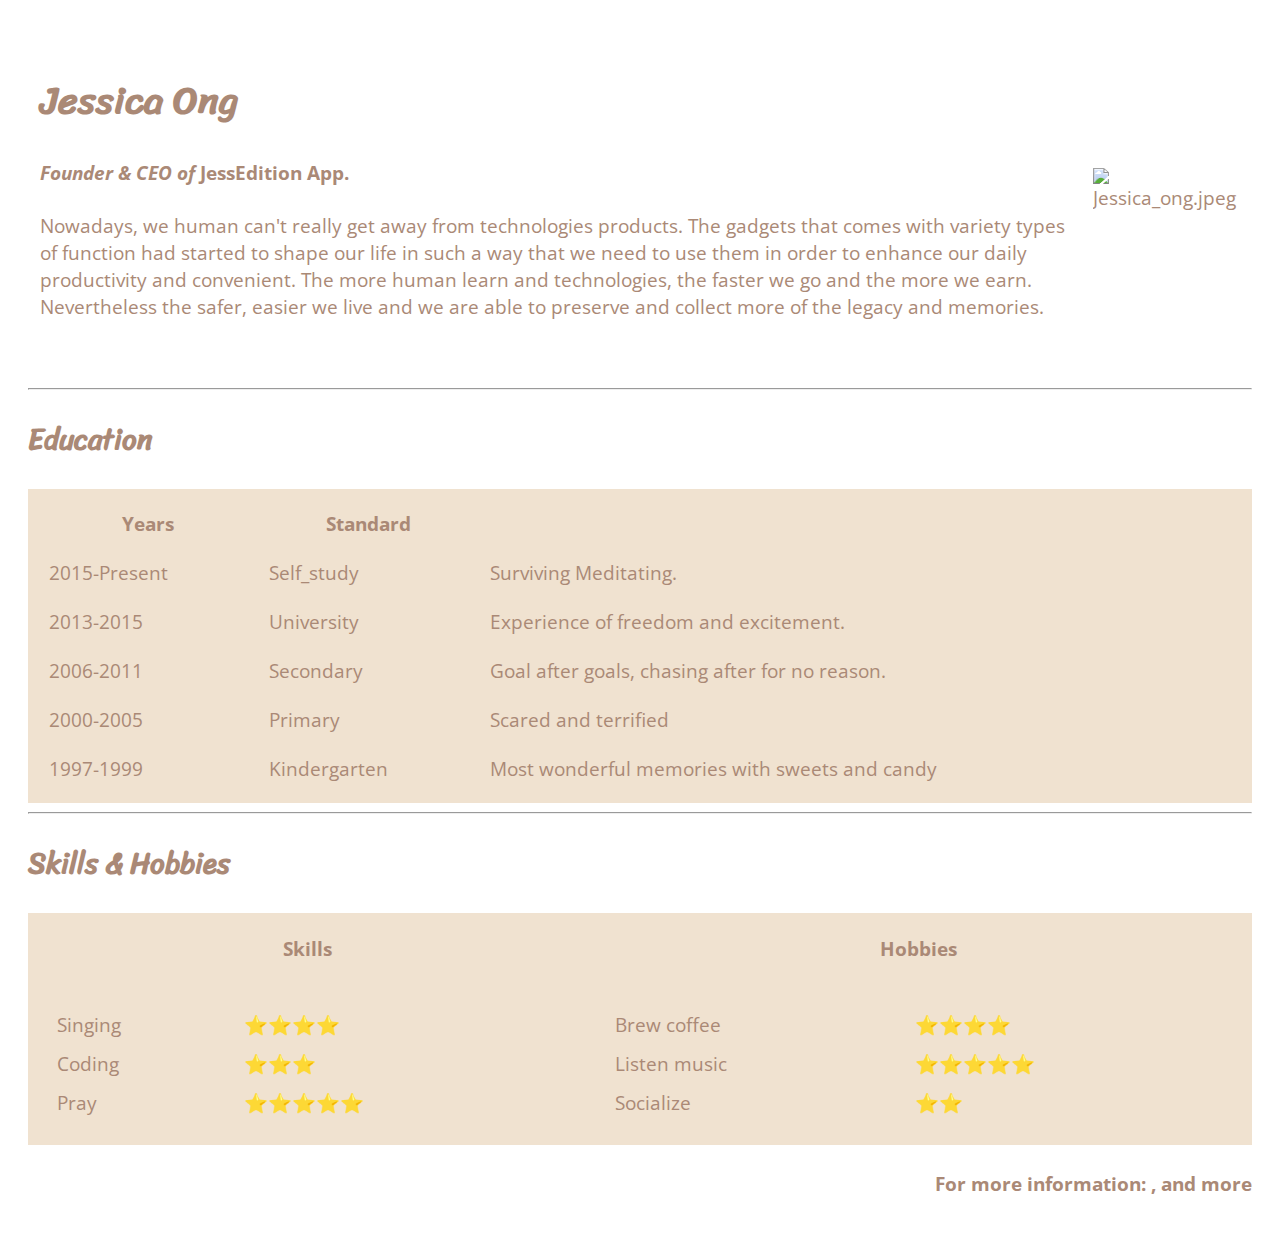
==== index.html @ 76d8a4c1 "reupload" ====
<!doctype html>
<!--type ! with Tab->|-->

<html lang="en">
<head>
    <meta charset="UTF-8">
    <meta name="viewport"
          content="width=device-width, user-scalable=no, initial-scale=1.0, maximum-scale=1.0, minimum-scale=1.0">
    <meta http-equiv="X-UA-Compatible" content="ie=edge">
    <title>💆 Jessica's Personal Site</title>

    <link rel="stylesheet" href="style.css">
    <link rel="stylesheet" href="https://use.fontawesome.com/releases/v5.15.2/css/all.css"
          integrity="sha384-vSIIfh2YWi9wW0r9iZe7RJPrKwp6bG+s9QZMoITbCckVJqGCCRhc+ccxNcdpHuYu" crossorigin="anonymous">
    <link rel="preconnect" href="https://fonts.gstatic.com">
    <link href="https://fonts.googleapis.com/css2?family=Open+Sans+Condensed:wght@300&family=Sriracha&display=swap" rel="stylesheet">


</head>
<body>
    <table cellpadding="10">
        <tr>
            <td>
                <h1 style="bold" align="left" class="title"><strong>Jessica Ong</strong></h1>
                <h4 style="italic" align="left"><em>Founder & CEO of </em>JessEdition App.</h4>

                <p>Nowadays, we human can't really get away from technologies products. The gadgets that comes
                    with variety types of function had started to shape our life in such a way that we need to use
                    them in order to enhance our daily productivity and convenient. The more human learn and
                    technologies, the faster we go and the more we earn. Nevertheless the safer, easier we live and
                    we are able to preserve and collect more of the legacy and memories.</p>
            </td>
            <td>
                <img src="https://scontent.fmkz1-1.fna.fbcdn.net/v/t1.0-9/117292083_3218797604852823_1722191204954927386_o.jpg?_nc_cat=104&ccb=2&_nc_sid=09cbfe&_nc_ohc=KX-00AzHoAAAX-_Inof&_nc_ht=scontent.fmkz1-1.fna&oh=eb17e595bdad2d4867b7f76d05fdeba0&oe=6040065A"
                     width="200" alt="Jessica_ong.jpeg">
            </td>
        </tr>
    </table>
    <br>
    <hr>

    <h2 class="title"><strong>Education</strong></h2>
    <table cellspacing="20" class="second_table">
        <tr>
            <th>Years</th>
            <th>Standard</th>
            <th></th>
        </tr>
        <tr>
            <td>2015-Present</td>
            <td>Self_study</td>
            <td>Surviving Meditating.</td>
        </tr>
        <tr>
            <td>2013-2015</td>
            <td>University</td>
            <td>Experience of freedom and excitement.</td>
        </tr>
        <tr>
            <td>2006-2011</td>
            <td>Secondary</td>
            <td>Goal after goals, chasing after for no reason.</td>
        </tr>
        <tr>
            <td>2000-2005</td>
            <td>Primary</td>
            <td>Scared and terrified</td>
        </tr>
        <tr>
            <td>1997-1999</td>
            <td>Kindergarten</td>
            <td>Most wonderful memories with sweets and candy</td>
        </tr>
    </table>
<hr>
<h2 class="title">Skills & Hobbies</h2>
<table cellpadding="20" class="third_table">
    <tr>
        <th class="data_title">Skills</th>
        <th class="data_title">Hobbies</th>
    </tr>
    <tr>
        <td>
            <table cellpadding="5">
                <tr><td>Singing</td><td>⭐⭐⭐⭐</td></tr>
                <tr><td>Coding</td><td>⭐⭐⭐</td></tr>
                <tr><td>Pray</td><td>⭐⭐⭐⭐⭐</td></tr>
            </table>
        </td>
        <td>
            <table cellpadding="5">
                <tr><td>Brew coffee</td><td>⭐⭐⭐⭐</td></tr>
                <tr><td>Listen music</td><td>⭐⭐⭐⭐⭐</td></tr>
                <tr><td>Socialize</td><td>⭐⭐</td></tr>
            </table>
        </td>
    </tr>
</table>
<footer>
   <h4 align="right">For more information:
        <a href="https://www.facebook.com/Jsica502/"><i class="fab fa-facebook fa-2x" style="color: skyblue;"></i></a>
       , and more <a href="contact.html"><i class="fas fa-comment-dots fa-2x"></i></a>
   </h4>
</footer>
</body>
</html>
---- style.css ----
body{
    padding: 20px;
    color: #aa8976;
    font-family: 'Open Sans Condensed', sans-serif;
    font-size: larger;
}

table{
    width: 100%;
}

.title{
    font-family: 'Sriracha', cursive;
}


.second_table{
    background-color: #f0e2d0 ;
}

.third_table{
    background-color: #f0e2d0 ;
}

.greeting{
    color: white;
    font-family: 'Sriracha', cursive;
    text-align:center;
    font-size: xxl;
    padding-top: 5%;
}

.form{
    color: white;
    width: 80%;
    margin: auto;
    font-family: serif;
    font-size: larger;
}

.btn-primary{
    margin-left: 90%;
}
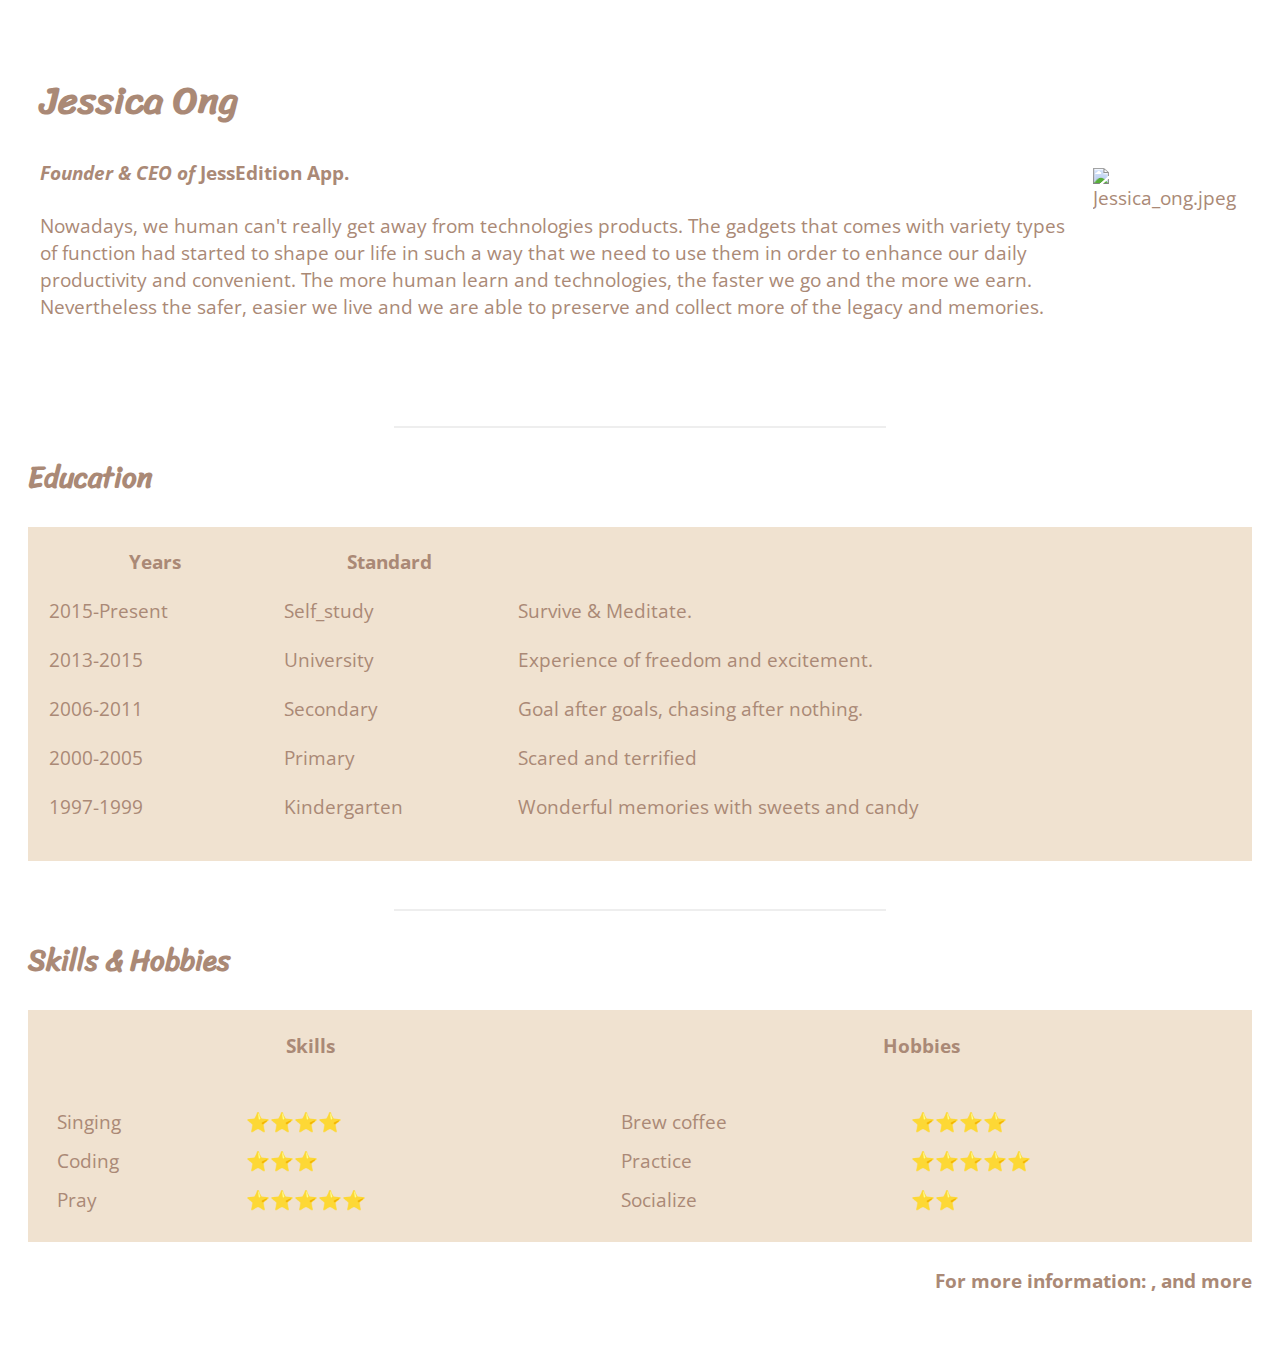
==== commit ed9d70d8: "updated" ====
--- a/index.html
+++ b/index.html
@@ -37,10 +37,10 @@
         </tr>
     </table>
     <br>
-    <hr>
+    <hr class="hr">
 
     <h2 class="title"><strong>Education</strong></h2>
-    <table cellspacing="20" class="second_table">
+    <table cellspacing="20" class="second_table" style="padding-bottom: 20px;">
         <tr>
             <th>Years</th>
             <th>Standard</th>
@@ -49,7 +49,7 @@
         <tr>
             <td>2015-Present</td>
             <td>Self_study</td>
-            <td>Surviving Meditating.</td>
+            <td>Survive & Meditate.</td>
         </tr>
         <tr>
             <td>2013-2015</td>
@@ -59,7 +59,7 @@
         <tr>
             <td>2006-2011</td>
             <td>Secondary</td>
-            <td>Goal after goals, chasing after for no reason.</td>
+            <td>Goal after goals, chasing after nothing.</td>
         </tr>
         <tr>
             <td>2000-2005</td>
@@ -69,10 +69,10 @@
         <tr>
             <td>1997-1999</td>
             <td>Kindergarten</td>
-            <td>Most wonderful memories with sweets and candy</td>
+            <td>Wonderful memories with sweets and candy</td>
         </tr>
     </table>
-<hr>
+<hr class="hr">
 <h2 class="title">Skills & Hobbies</h2>
 <table cellpadding="20" class="third_table">
     <tr>
@@ -90,7 +90,7 @@
         <td>
             <table cellpadding="5">
                 <tr><td>Brew coffee</td><td>⭐⭐⭐⭐</td></tr>
-                <tr><td>Listen music</td><td>⭐⭐⭐⭐⭐</td></tr>
+                <tr><td>Practice</td><td>⭐⭐⭐⭐⭐</td></tr>
                 <tr><td>Socialize</td><td>⭐⭐</td></tr>
             </table>
         </td>
--- a/style.css
+++ b/style.css
@@ -40,4 +40,17 @@
 
 .btn-primary{
     margin-left: 90%;
+}
+
+.hr{
+    display: block;
+    margin-top: 2.5em;
+    margin-bottom: 0.5em;
+    margin-left: auto;
+    margin-right: auto;
+    color:#f0e2d0;
+    border-top: none;
+    border-style: groove;
+    border-width: 1px;
+    width: 40%;
 }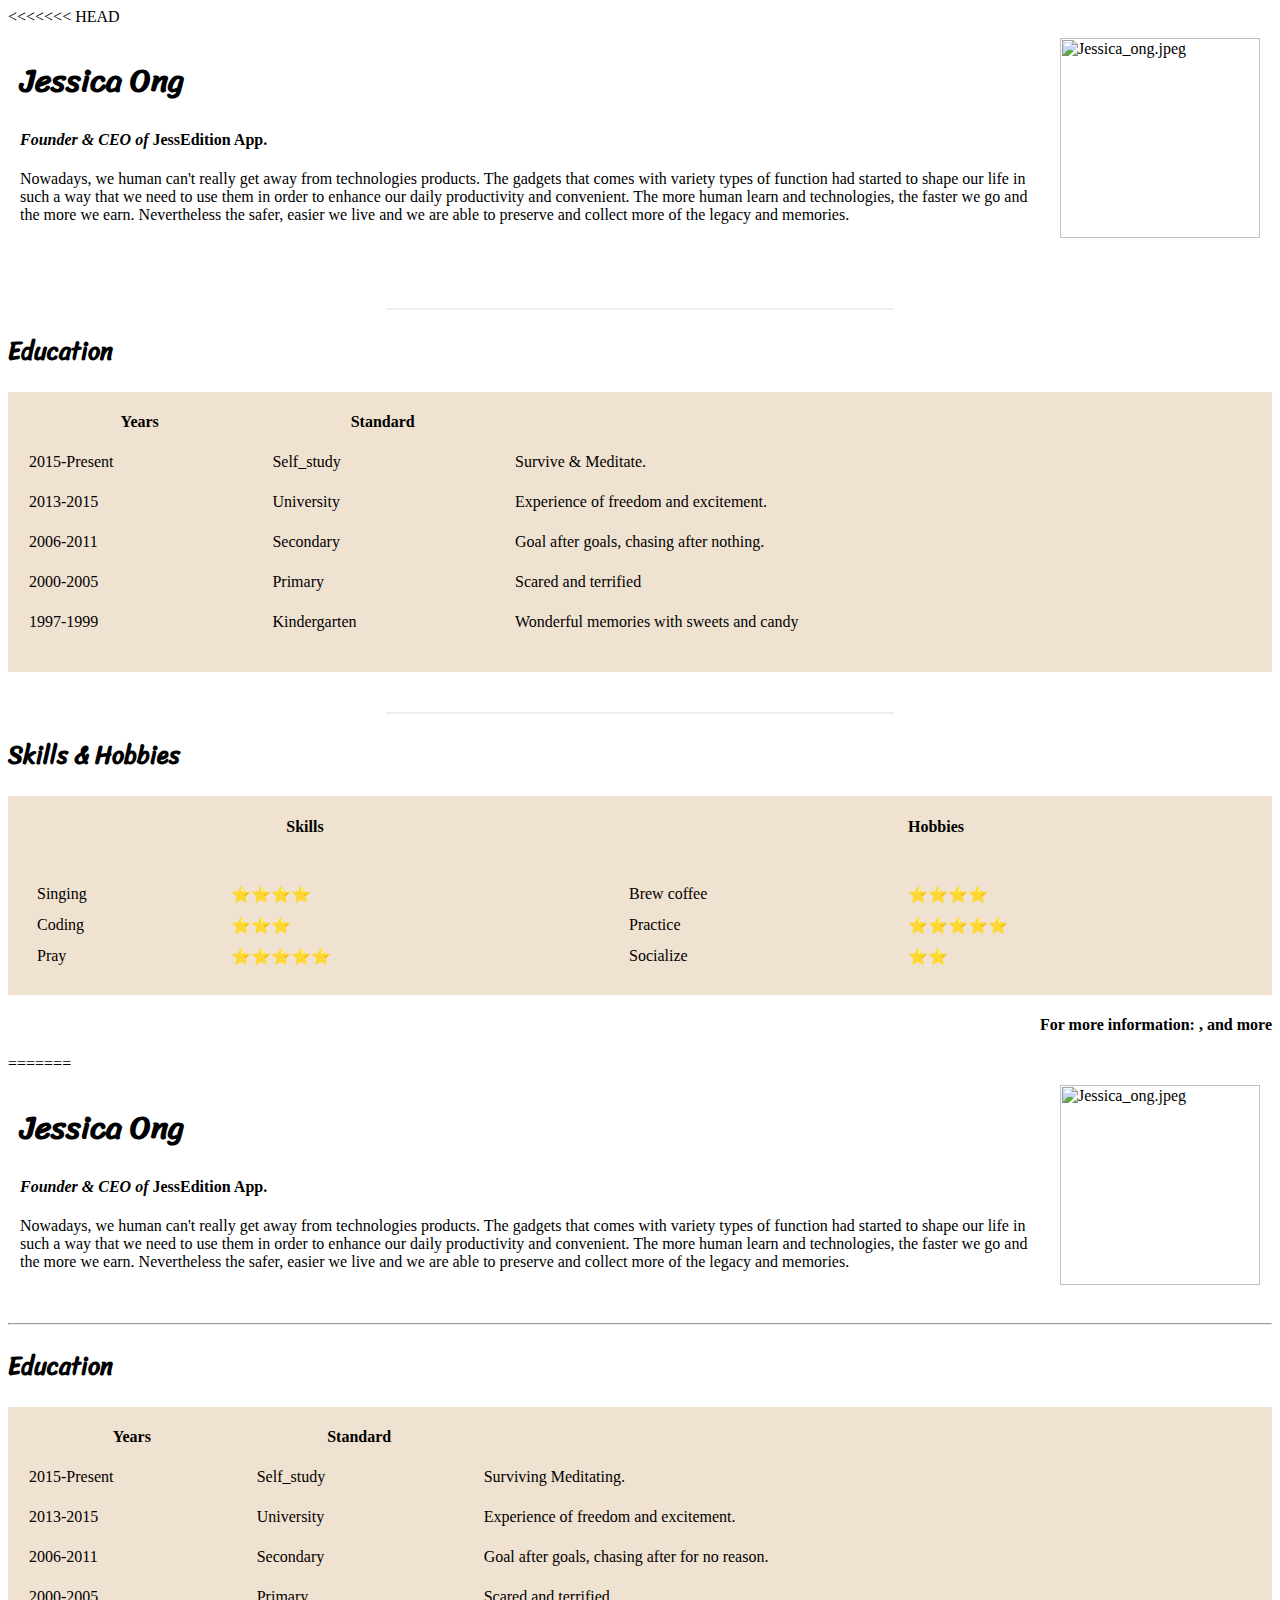
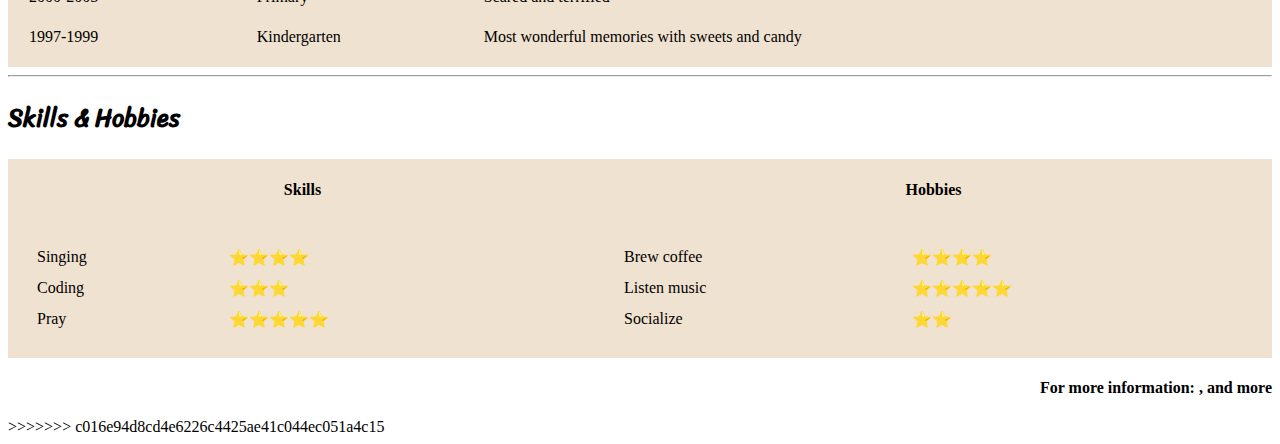
==== commit 43771ccf: "updated forcefully" ====
--- a/index.html
+++ b/index.html
@@ -1,3 +1,4 @@
+<<<<<<< HEAD
 <!doctype html>
 <!--type ! with Tab->|-->
 
@@ -104,3 +105,111 @@
 </footer>
 </body>
 </html>
+=======
+<!doctype html>
+<!--type ! with Tab->|-->
+
+<html lang="en">
+<head>
+    <meta charset="UTF-8">
+    <meta name="viewport"
+          content="width=device-width, user-scalable=no, initial-scale=1.0, maximum-scale=1.0, minimum-scale=1.0">
+    <meta http-equiv="X-UA-Compatible" content="ie=edge">
+    <title>💆 Jessica's Personal Site</title>
+
+    <link rel="stylesheet" href="style.css">
+    <link rel="stylesheet" href="https://use.fontawesome.com/releases/v5.15.2/css/all.css"
+          integrity="sha384-vSIIfh2YWi9wW0r9iZe7RJPrKwp6bG+s9QZMoITbCckVJqGCCRhc+ccxNcdpHuYu" crossorigin="anonymous">
+    <link rel="preconnect" href="https://fonts.gstatic.com">
+    <link href="https://fonts.googleapis.com/css2?family=Open+Sans+Condensed:wght@300&family=Sriracha&display=swap" rel="stylesheet">
+
+
+</head>
+<body>
+    <table cellpadding="10">
+        <tr>
+            <td>
+                <h1 style="bold" align="left" class="title"><strong>Jessica Ong</strong></h1>
+                <h4 style="italic" align="left"><em>Founder & CEO of </em>JessEdition App.</h4>
+
+                <p>Nowadays, we human can't really get away from technologies products. The gadgets that comes
+                    with variety types of function had started to shape our life in such a way that we need to use
+                    them in order to enhance our daily productivity and convenient. The more human learn and
+                    technologies, the faster we go and the more we earn. Nevertheless the safer, easier we live and
+                    we are able to preserve and collect more of the legacy and memories.</p>
+            </td>
+            <td>
+                <img src="https://scontent.fmkz1-1.fna.fbcdn.net/v/t1.0-9/117292083_3218797604852823_1722191204954927386_o.jpg?_nc_cat=104&ccb=2&_nc_sid=09cbfe&_nc_ohc=KX-00AzHoAAAX-_Inof&_nc_ht=scontent.fmkz1-1.fna&oh=eb17e595bdad2d4867b7f76d05fdeba0&oe=6040065A"
+                     width="200" alt="Jessica_ong.jpeg">
+            </td>
+        </tr>
+    </table>
+    <br>
+    <hr>
+
+    <h2 class="title"><strong>Education</strong></h2>
+    <table cellspacing="20" class="second_table">
+        <tr>
+            <th>Years</th>
+            <th>Standard</th>
+            <th></th>
+        </tr>
+        <tr>
+            <td>2015-Present</td>
+            <td>Self_study</td>
+            <td>Surviving Meditating.</td>
+        </tr>
+        <tr>
+            <td>2013-2015</td>
+            <td>University</td>
+            <td>Experience of freedom and excitement.</td>
+        </tr>
+        <tr>
+            <td>2006-2011</td>
+            <td>Secondary</td>
+            <td>Goal after goals, chasing after for no reason.</td>
+        </tr>
+        <tr>
+            <td>2000-2005</td>
+            <td>Primary</td>
+            <td>Scared and terrified</td>
+        </tr>
+        <tr>
+            <td>1997-1999</td>
+            <td>Kindergarten</td>
+            <td>Most wonderful memories with sweets and candy</td>
+        </tr>
+    </table>
+<hr>
+<h2 class="title">Skills & Hobbies</h2>
+<table cellpadding="20" class="third_table">
+    <tr>
+        <th class="data_title">Skills</th>
+        <th class="data_title">Hobbies</th>
+    </tr>
+    <tr>
+        <td>
+            <table cellpadding="5">
+                <tr><td>Singing</td><td>⭐⭐⭐⭐</td></tr>
+                <tr><td>Coding</td><td>⭐⭐⭐</td></tr>
+                <tr><td>Pray</td><td>⭐⭐⭐⭐⭐</td></tr>
+            </table>
+        </td>
+        <td>
+            <table cellpadding="5">
+                <tr><td>Brew coffee</td><td>⭐⭐⭐⭐</td></tr>
+                <tr><td>Listen music</td><td>⭐⭐⭐⭐⭐</td></tr>
+                <tr><td>Socialize</td><td>⭐⭐</td></tr>
+            </table>
+        </td>
+    </tr>
+</table>
+<footer>
+   <h4 align="right">For more information:
+        <a href="https://www.facebook.com/Jsica502/"><i class="fab fa-facebook fa-2x" style="color: skyblue;"></i></a>
+       , and more <a href="contact.html"><i class="fas fa-comment-dots fa-2x"></i></a>
+   </h4>
+</footer>
+</body>
+</html>
+>>>>>>> c016e94d8cd4e6226c4425ae41c044ec051a4c15
--- a/style.css
+++ b/style.css
@@ -1,3 +1,4 @@
+<<<<<<< HEAD
 body{
     padding: 20px;
     color: #aa8976;
@@ -53,4 +54,48 @@
     border-style: groove;
     border-width: 1px;
     width: 40%;
+=======
+body{
+    padding: 20px;
+    color: #aa8976;
+    font-family: 'Open Sans Condensed', sans-serif;
+    font-size: larger;
+}
+
+table{
+    width: 100%;
+}
+
+.title{
+    font-family: 'Sriracha', cursive;
+}
+
+
+.second_table{
+    background-color: #f0e2d0 ;
+}
+
+.third_table{
+    background-color: #f0e2d0 ;
+}
+
+.greeting{
+    color: white;
+    font-family: 'Sriracha', cursive;
+    text-align:center;
+    font-size: xxl;
+    padding-top: 5%;
+}
+
+.form{
+    color: white;
+    width: 80%;
+    margin: auto;
+    font-family: serif;
+    font-size: larger;
+}
+
+.btn-primary{
+    margin-left: 90%;
+>>>>>>> c016e94d8cd4e6226c4425ae41c044ec051a4c15
 }--- a/style.css
+++ b/style.css
@@ -1,3 +1,4 @@
+<<<<<<< HEAD
 body{
     padding: 20px;
     color: #aa8976;
@@ -53,4 +54,48 @@
     border-style: groove;
     border-width: 1px;
     width: 40%;
+=======
+body{
+    padding: 20px;
+    color: #aa8976;
+    font-family: 'Open Sans Condensed', sans-serif;
+    font-size: larger;
+}
+
+table{
+    width: 100%;
+}
+
+.title{
+    font-family: 'Sriracha', cursive;
+}
+
+
+.second_table{
+    background-color: #f0e2d0 ;
+}
+
+.third_table{
+    background-color: #f0e2d0 ;
+}
+
+.greeting{
+    color: white;
+    font-family: 'Sriracha', cursive;
+    text-align:center;
+    font-size: xxl;
+    padding-top: 5%;
+}
+
+.form{
+    color: white;
+    width: 80%;
+    margin: auto;
+    font-family: serif;
+    font-size: larger;
+}
+
+.btn-primary{
+    margin-left: 90%;
+>>>>>>> c016e94d8cd4e6226c4425ae41c044ec051a4c15
 }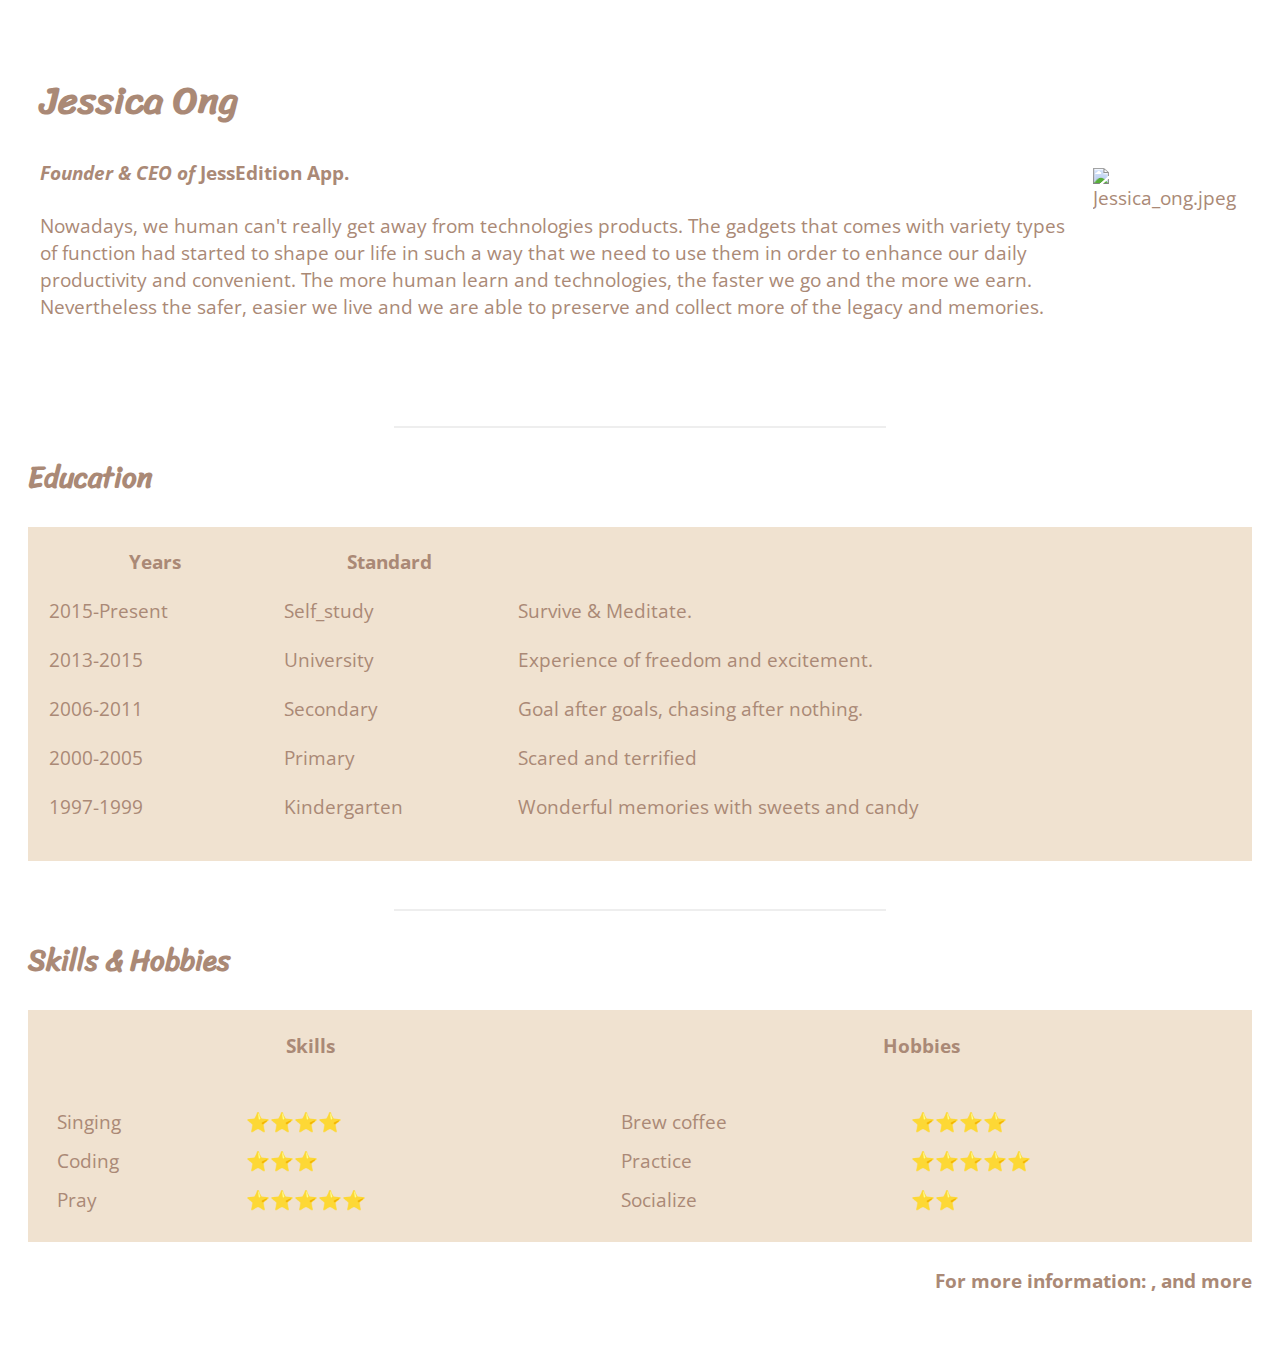
==== commit ec385119: "update" ====
--- a/index.html
+++ b/index.html
@@ -1,4 +1,3 @@
-<<<<<<< HEAD
 <!doctype html>
 <!--type ! with Tab->|-->
 
@@ -105,111 +104,3 @@
 </footer>
 </body>
 </html>
-=======
-<!doctype html>
-<!--type ! with Tab->|-->
-
-<html lang="en">
-<head>
-    <meta charset="UTF-8">
-    <meta name="viewport"
-          content="width=device-width, user-scalable=no, initial-scale=1.0, maximum-scale=1.0, minimum-scale=1.0">
-    <meta http-equiv="X-UA-Compatible" content="ie=edge">
-    <title>💆 Jessica's Personal Site</title>
-
-    <link rel="stylesheet" href="style.css">
-    <link rel="stylesheet" href="https://use.fontawesome.com/releases/v5.15.2/css/all.css"
-          integrity="sha384-vSIIfh2YWi9wW0r9iZe7RJPrKwp6bG+s9QZMoITbCckVJqGCCRhc+ccxNcdpHuYu" crossorigin="anonymous">
-    <link rel="preconnect" href="https://fonts.gstatic.com">
-    <link href="https://fonts.googleapis.com/css2?family=Open+Sans+Condensed:wght@300&family=Sriracha&display=swap" rel="stylesheet">
-
-
-</head>
-<body>
-    <table cellpadding="10">
-        <tr>
-            <td>
-                <h1 style="bold" align="left" class="title"><strong>Jessica Ong</strong></h1>
-                <h4 style="italic" align="left"><em>Founder & CEO of </em>JessEdition App.</h4>
-
-                <p>Nowadays, we human can't really get away from technologies products. The gadgets that comes
-                    with variety types of function had started to shape our life in such a way that we need to use
-                    them in order to enhance our daily productivity and convenient. The more human learn and
-                    technologies, the faster we go and the more we earn. Nevertheless the safer, easier we live and
-                    we are able to preserve and collect more of the legacy and memories.</p>
-            </td>
-            <td>
-                <img src="https://scontent.fmkz1-1.fna.fbcdn.net/v/t1.0-9/117292083_3218797604852823_1722191204954927386_o.jpg?_nc_cat=104&ccb=2&_nc_sid=09cbfe&_nc_ohc=KX-00AzHoAAAX-_Inof&_nc_ht=scontent.fmkz1-1.fna&oh=eb17e595bdad2d4867b7f76d05fdeba0&oe=6040065A"
-                     width="200" alt="Jessica_ong.jpeg">
-            </td>
-        </tr>
-    </table>
-    <br>
-    <hr>
-
-    <h2 class="title"><strong>Education</strong></h2>
-    <table cellspacing="20" class="second_table">
-        <tr>
-            <th>Years</th>
-            <th>Standard</th>
-            <th></th>
-        </tr>
-        <tr>
-            <td>2015-Present</td>
-            <td>Self_study</td>
-            <td>Surviving Meditating.</td>
-        </tr>
-        <tr>
-            <td>2013-2015</td>
-            <td>University</td>
-            <td>Experience of freedom and excitement.</td>
-        </tr>
-        <tr>
-            <td>2006-2011</td>
-            <td>Secondary</td>
-            <td>Goal after goals, chasing after for no reason.</td>
-        </tr>
-        <tr>
-            <td>2000-2005</td>
-            <td>Primary</td>
-            <td>Scared and terrified</td>
-        </tr>
-        <tr>
-            <td>1997-1999</td>
-            <td>Kindergarten</td>
-            <td>Most wonderful memories with sweets and candy</td>
-        </tr>
-    </table>
-<hr>
-<h2 class="title">Skills & Hobbies</h2>
-<table cellpadding="20" class="third_table">
-    <tr>
-        <th class="data_title">Skills</th>
-        <th class="data_title">Hobbies</th>
-    </tr>
-    <tr>
-        <td>
-            <table cellpadding="5">
-                <tr><td>Singing</td><td>⭐⭐⭐⭐</td></tr>
-                <tr><td>Coding</td><td>⭐⭐⭐</td></tr>
-                <tr><td>Pray</td><td>⭐⭐⭐⭐⭐</td></tr>
-            </table>
-        </td>
-        <td>
-            <table cellpadding="5">
-                <tr><td>Brew coffee</td><td>⭐⭐⭐⭐</td></tr>
-                <tr><td>Listen music</td><td>⭐⭐⭐⭐⭐</td></tr>
-                <tr><td>Socialize</td><td>⭐⭐</td></tr>
-            </table>
-        </td>
-    </tr>
-</table>
-<footer>
-   <h4 align="right">For more information:
-        <a href="https://www.facebook.com/Jsica502/"><i class="fab fa-facebook fa-2x" style="color: skyblue;"></i></a>
-       , and more <a href="contact.html"><i class="fas fa-comment-dots fa-2x"></i></a>
-   </h4>
-</footer>
-</body>
-</html>
->>>>>>> c016e94d8cd4e6226c4425ae41c044ec051a4c15
--- a/style.css
+++ b/style.css
@@ -1,4 +1,3 @@
-<<<<<<< HEAD
 body{
     padding: 20px;
     color: #aa8976;
@@ -54,48 +53,3 @@
     border-style: groove;
     border-width: 1px;
     width: 40%;
-=======
-body{
-    padding: 20px;
-    color: #aa8976;
-    font-family: 'Open Sans Condensed', sans-serif;
-    font-size: larger;
-}
-
-table{
-    width: 100%;
-}
-
-.title{
-    font-family: 'Sriracha', cursive;
-}
-
-
-.second_table{
-    background-color: #f0e2d0 ;
-}
-
-.third_table{
-    background-color: #f0e2d0 ;
-}
-
-.greeting{
-    color: white;
-    font-family: 'Sriracha', cursive;
-    text-align:center;
-    font-size: xxl;
-    padding-top: 5%;
-}
-
-.form{
-    color: white;
-    width: 80%;
-    margin: auto;
-    font-family: serif;
-    font-size: larger;
-}
-
-.btn-primary{
-    margin-left: 90%;
->>>>>>> c016e94d8cd4e6226c4425ae41c044ec051a4c15
-}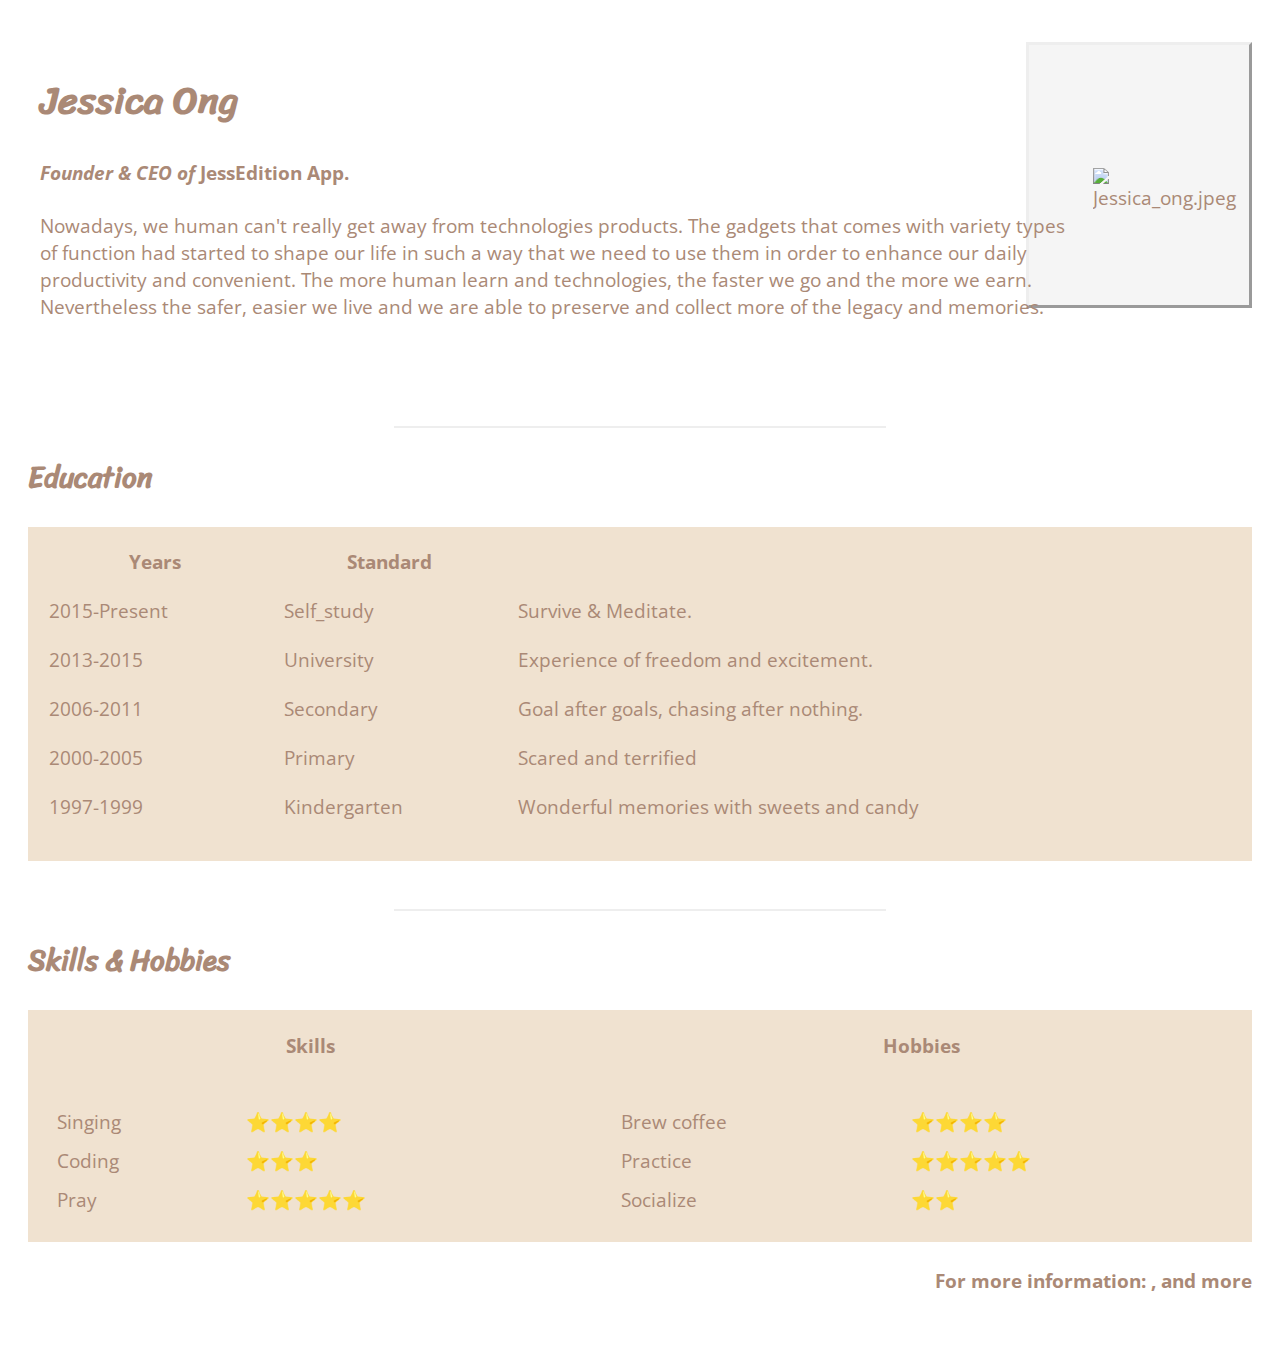
==== commit 4b1addeb: "beautified" ====
--- a/index.html
+++ b/index.html
@@ -7,14 +7,14 @@
     <meta name="viewport"
           content="width=device-width, user-scalable=no, initial-scale=1.0, maximum-scale=1.0, minimum-scale=1.0">
     <meta http-equiv="X-UA-Compatible" content="ie=edge">
-    <title>💆 Jessica's Personal Site</title>
+    <title> Jessica's Personal Site 💆</title>
 
+    <link rel="shortcut icon" type="image/jpg" href="image/favicon.jpg"/>
     <link rel="stylesheet" href="style.css">
     <link rel="stylesheet" href="https://use.fontawesome.com/releases/v5.15.2/css/all.css"
           integrity="sha384-vSIIfh2YWi9wW0r9iZe7RJPrKwp6bG+s9QZMoITbCckVJqGCCRhc+ccxNcdpHuYu" crossorigin="anonymous">
     <link rel="preconnect" href="https://fonts.gstatic.com">
     <link href="https://fonts.googleapis.com/css2?family=Open+Sans+Condensed:wght@300&family=Sriracha&display=swap" rel="stylesheet">
-
 
 </head>
 <body>
@@ -31,6 +31,7 @@
                     we are able to preserve and collect more of the legacy and memories.</p>
             </td>
             <td>
+                <div class="frame"></div>
                 <img src="https://scontent.fmkz1-1.fna.fbcdn.net/v/t1.0-9/117292083_3218797604852823_1722191204954927386_o.jpg?_nc_cat=104&ccb=2&_nc_sid=09cbfe&_nc_ohc=KX-00AzHoAAAX-_Inof&_nc_ht=scontent.fmkz1-1.fna&oh=eb17e595bdad2d4867b7f76d05fdeba0&oe=6040065A"
                      width="200" alt="Jessica_ong.jpeg">
             </td>
--- a/style.css
+++ b/style.css
@@ -7,6 +7,18 @@
 
 table{
     width: 100%;
+}
+
+.frame{
+    width: 220px;
+    position: absolute;
+    height: 260px;
+    top: 42px;
+    right: 28px;
+    z-index: -1;
+    background: whitesmoke;
+    border-width: thick;
+    border: outset;
 }
 
 .title{
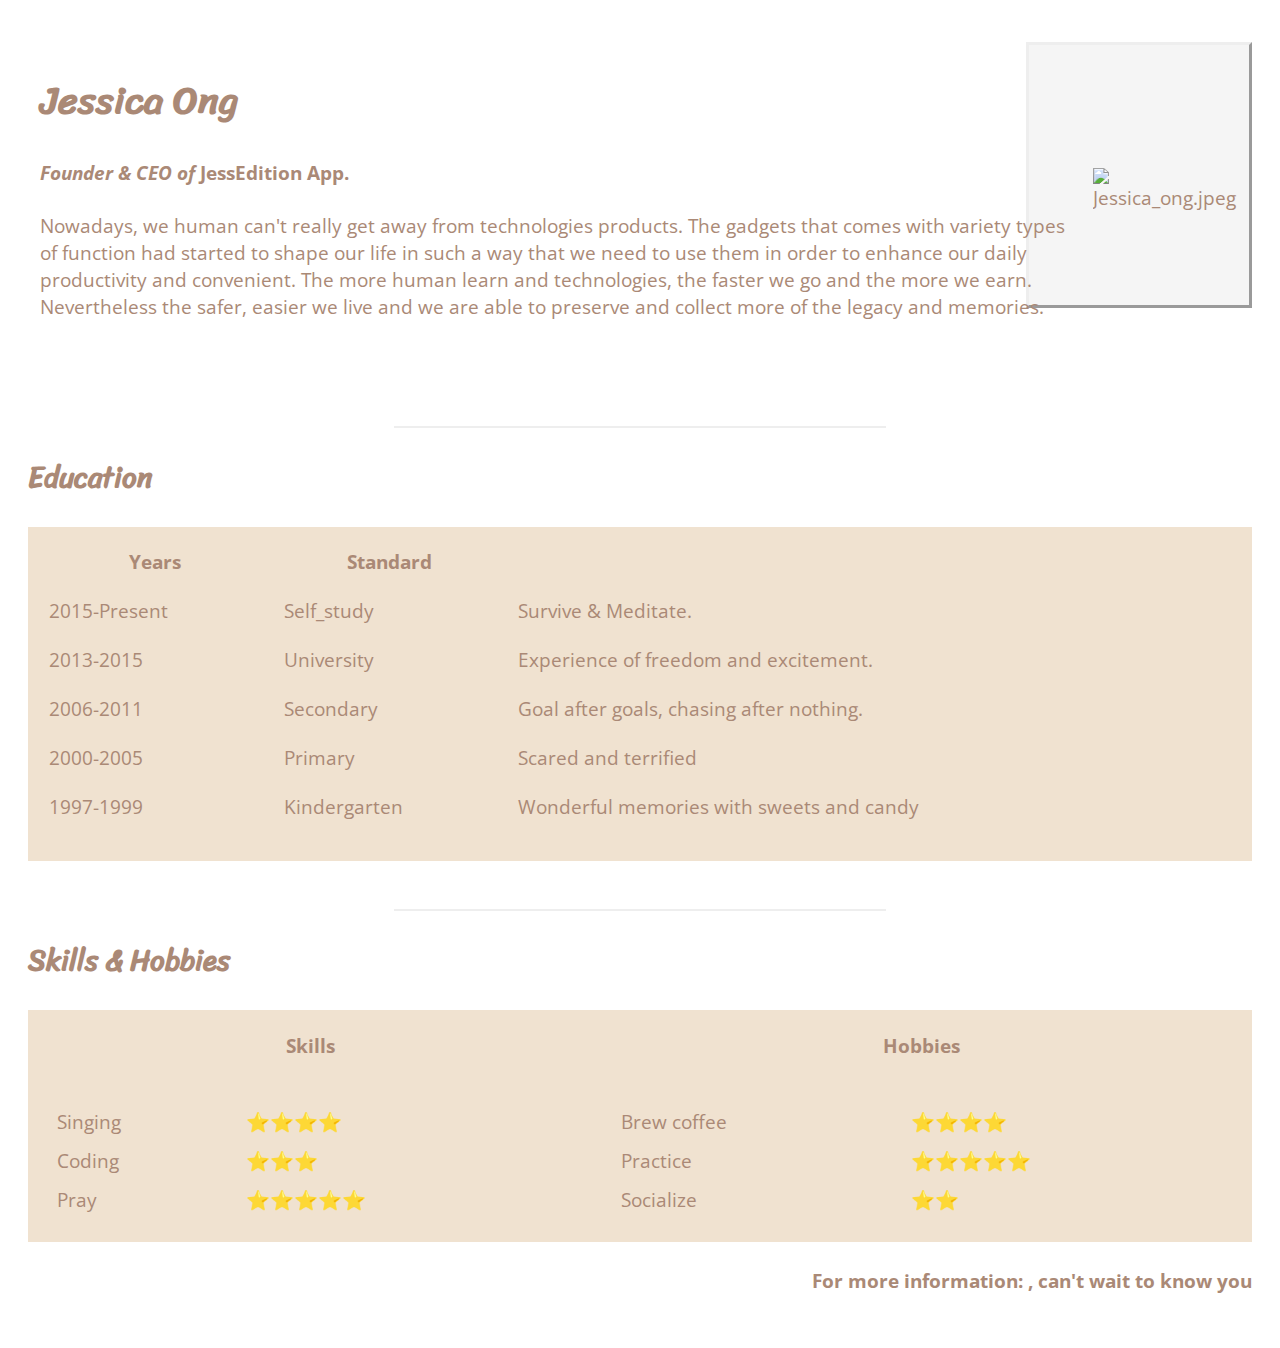
==== commit f6d75639: "update again" ====
--- a/index.html
+++ b/index.html
@@ -100,7 +100,7 @@
 <footer>
    <h4 align="right">For more information:
         <a href="https://www.facebook.com/Jsica502/"><i class="fab fa-facebook fa-2x" style="color: skyblue;"></i></a>
-       , and more <a href="contact.html"><i class="fas fa-comment-dots fa-2x"></i></a>
+       , can't wait to know you <a href="contact.html"><i class="fas fa-comment-dots fa-2x"></i></a>
    </h4>
 </footer>
 </body>
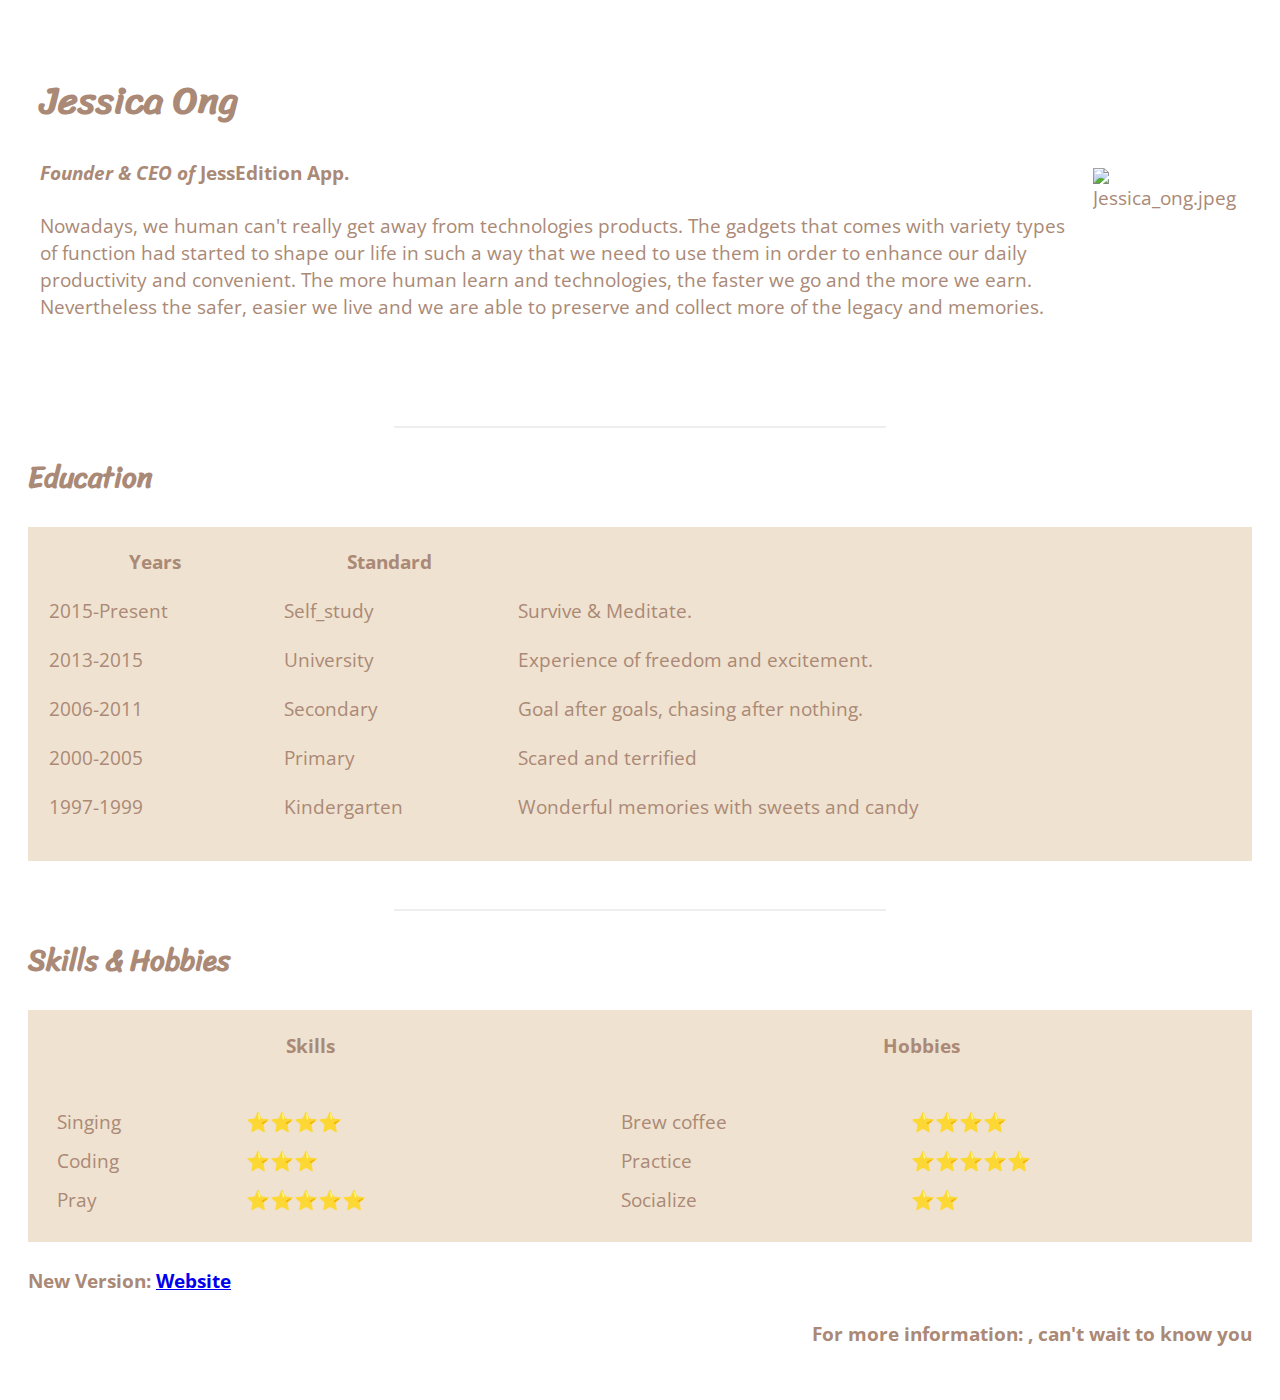
==== commit a4d0d0cf: "major updates" ====
--- a/index.html
+++ b/index.html
@@ -22,7 +22,7 @@
         <tr>
             <td>
                 <h1 style="bold" align="left" class="title"><strong>Jessica Ong</strong></h1>
-                <h4 style="italic" align="left"><em>Founder & CEO of </em>JessEdition App.</h4>
+                <h4 align="left"><em>Founder & CEO of </em>JessEdition App.</h4>
 
                 <p>Nowadays, we human can't really get away from technologies products. The gadgets that comes
                     with variety types of function had started to shape our life in such a way that we need to use
@@ -31,8 +31,7 @@
                     we are able to preserve and collect more of the legacy and memories.</p>
             </td>
             <td>
-                <div class="frame"></div>
-                <img src="https://scontent.fmkz1-1.fna.fbcdn.net/v/t1.0-9/117292083_3218797604852823_1722191204954927386_o.jpg?_nc_cat=104&ccb=2&_nc_sid=09cbfe&_nc_ohc=KX-00AzHoAAAX-_Inof&_nc_ht=scontent.fmkz1-1.fna&oh=eb17e595bdad2d4867b7f76d05fdeba0&oe=6040065A"
+                <img class="profile_img" src="https://scontent.fmkz1-1.fna.fbcdn.net/v/t1.0-9/117292083_3218797604852823_1722191204954927386_o.jpg?_nc_cat=104&ccb=2&_nc_sid=09cbfe&_nc_ohc=KX-00AzHoAAAX-_Inof&_nc_ht=scontent.fmkz1-1.fna&oh=eb17e595bdad2d4867b7f76d05fdeba0&oe=6040065A"
                      width="200" alt="Jessica_ong.jpeg">
             </td>
         </tr>
@@ -98,6 +97,7 @@
     </tr>
 </table>
 <footer>
+    <h4 align="left">New Version: <a href="profile.html">Website</a></h4>
    <h4 align="right">For more information:
         <a href="https://www.facebook.com/Jsica502/"><i class="fab fa-facebook fa-2x" style="color: skyblue;"></i></a>
        , can't wait to know you <a href="contact.html"><i class="fas fa-comment-dots fa-2x"></i></a>
--- a/style.css
+++ b/style.css
@@ -1,67 +1,65 @@
-body{
-    padding: 20px;
-    color: #aa8976;
-    font-family: 'Open Sans Condensed', sans-serif;
-    font-size: larger;
+body {
+  padding: 20px;
+  color: #aa8976;
+  font-family: 'Open Sans Condensed', sans-serif;
+  font-size: larger;
 }
 
-table{
-    width: 100%;
+table {
+  width: 100%;
 }
 
-.frame{
-    width: 220px;
-    position: absolute;
-    height: 260px;
-    top: 42px;
-    right: 28px;
-    z-index: -1;
-    background: whitesmoke;
-    border-width: thick;
-    border: outset;
+.frame {
+  width: 220px;
+  position: absolute;
+  height: 260px;
+  top: 42px;
+  right: 28px;
+  z-index: -1;
+  background: whitesmoke;
+  border-width: thick;
+  border: outset;
 }
 
-.title{
-    font-family: 'Sriracha', cursive;
+.title {
+  font-family: 'Sriracha', cursive;
 }
 
-
-.second_table{
-    background-color: #f0e2d0 ;
+.second_table {
+  background-color: #f0e2d0;
 }
 
-.third_table{
-    background-color: #f0e2d0 ;
+.third_table {
+  background-color: #f0e2d0;
 }
 
-.greeting{
-    color: white;
-    font-family: 'Sriracha', cursive;
-    text-align:center;
-    font-size: xxl;
-    padding-top: 5%;
+.greeting {
+  color: white;
+  font-family: 'Sriracha', cursive;
+  text-align: center;
+  font-size: xxl;
+  padding-top: 5%;
 }
 
-.form{
-    color: white;
-    width: 80%;
-    margin: auto;
-    font-family: serif;
-    font-size: larger;
+.btn-primary {
+  margin-left: 90%;
 }
 
-.btn-primary{
-    margin-left: 90%;
+.hr {
+  display: block;
+  margin-top: 2.5em;
+  margin-bottom: 0.5em;
+  margin-left: auto;
+  margin-right: auto;
+  color: #f0e2d0;
+  border-top: none;
+  border-style: groove;
+  border-width: 1px;
+  width: 40%;
+
+@media only screen and (min-width: 600px){
+    body{
+        color: #BADA55;
+    }
+
 }
-
-.hr{
-    display: block;
-    margin-top: 2.5em;
-    margin-bottom: 0.5em;
-    margin-left: auto;
-    margin-right: auto;
-    color:#f0e2d0;
-    border-top: none;
-    border-style: groove;
-    border-width: 1px;
-    width: 40%;
